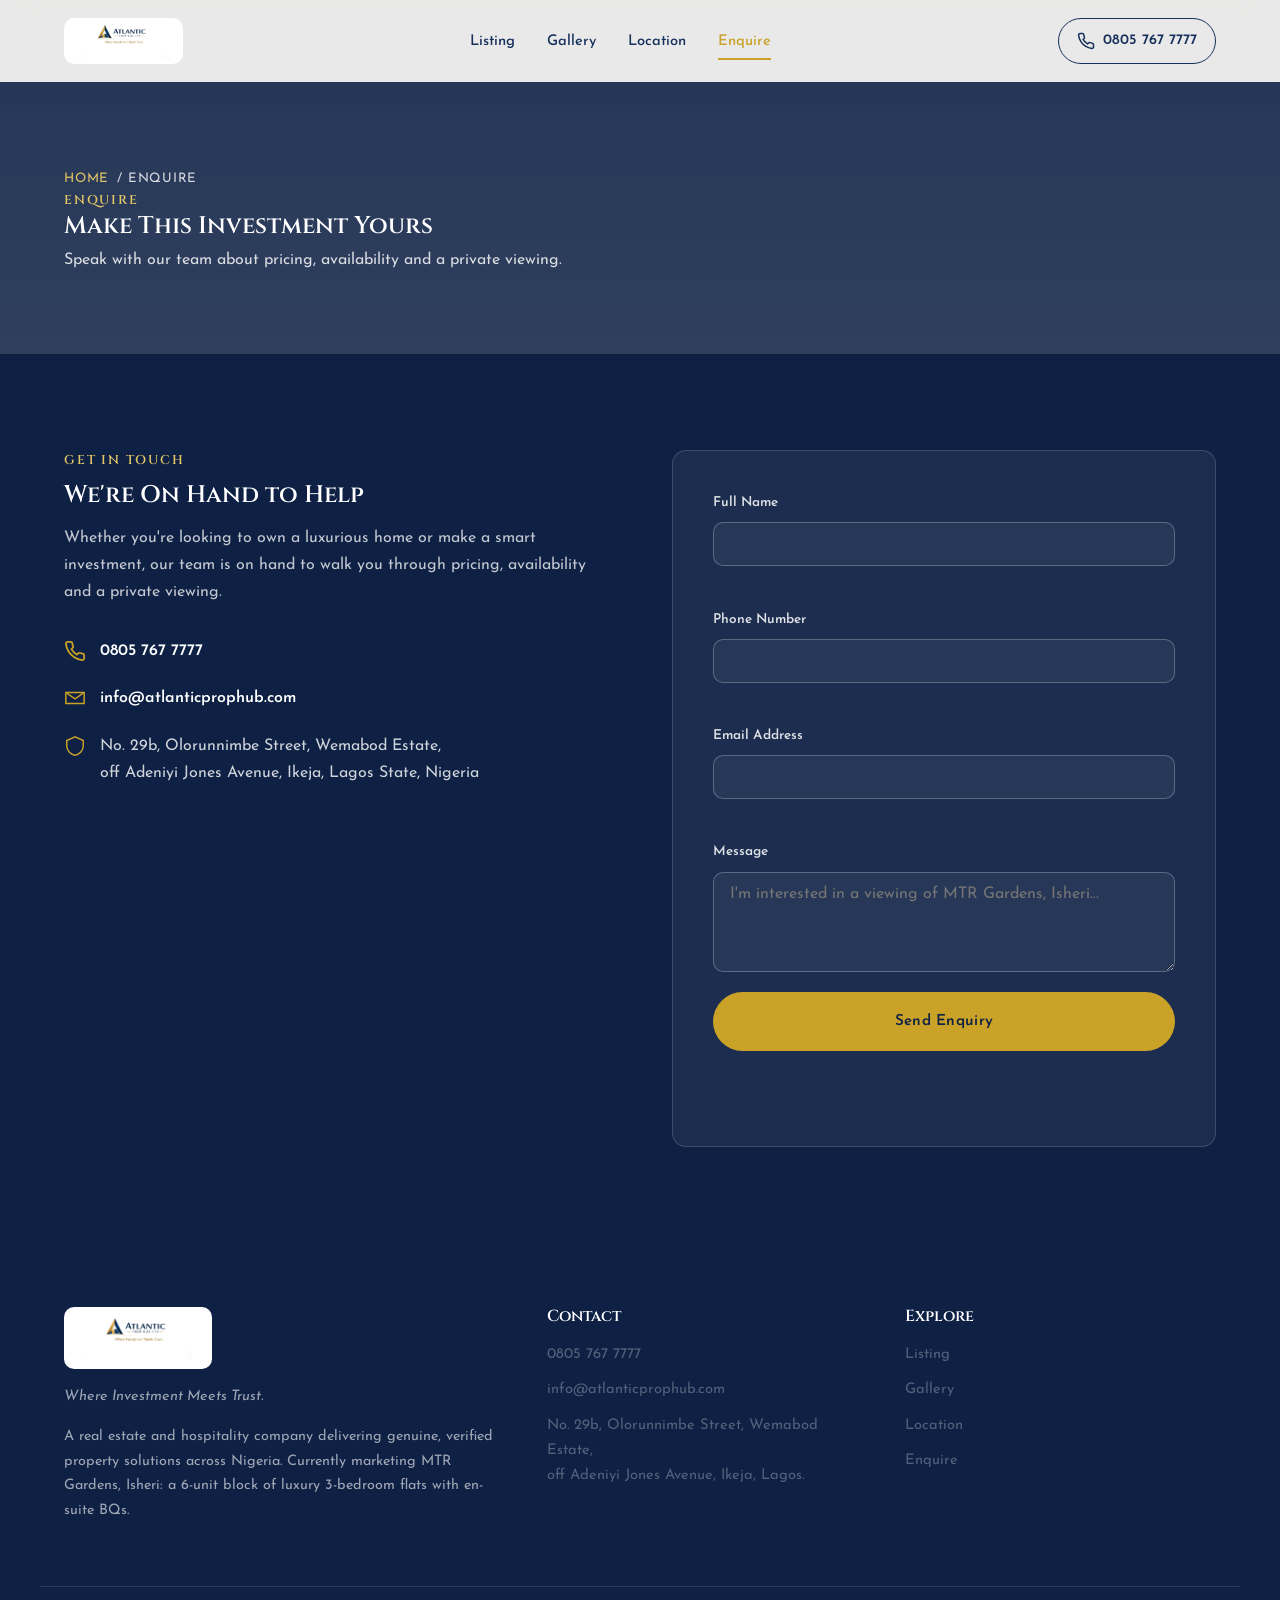
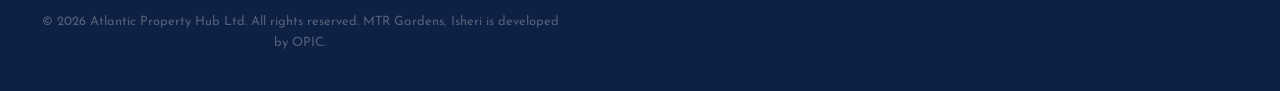
==== contact.html @ 0d8df057 "Initial commit: MTR Gardens, Isheri listing site for Atlantic Property Hub Ltd Static HTML/CSS/JS re" ====
<!DOCTYPE html>
<html lang="en">
<head>
<meta charset="UTF-8">
<meta name="viewport" content="width=device-width, initial-scale=1.0">
<title>Enquire: MTR Gardens, Isheri | Atlantic Property Hub Ltd</title>
<meta name="description" content="Get in touch with Atlantic Property Hub Ltd about MTR Gardens, Isheri: pricing, availability, and private viewings.">
<link rel="preconnect" href="https://fonts.googleapis.com">
<link rel="preconnect" href="https://fonts.gstatic.com" crossorigin>
<link href="https://fonts.googleapis.com/css2?family=Cinzel:wght@400;500;600;700&family=Josefin+Sans:wght@300;400;500;600;700&display=swap" rel="stylesheet">
<link rel="stylesheet" href="css/styles.css">
</head>
<body>

<a class="skip-link" href="#main">Skip to content</a>

<header class="site-header" id="siteHeader">
  <div class="container header-inner">
    <a href="index.html" class="brand">
      <span class="brand-logo-chip">
        <img src="images/logo.png" alt="Atlantic Property Hub Ltd — Where Investment Meets Trust" class="brand-logo">
      </span>
    </a>

    <nav class="main-nav" id="mainNav" aria-label="Primary">
      <a href="listing.html">Listing</a>
      <a href="gallery.html">Gallery</a>
      <a href="location.html">Location</a>
      <a href="contact.html" class="is-active" aria-current="page">Enquire</a>
    </nav>

    <div class="header-actions">
      <a href="tel:+2348057677777" class="phone-pill">
        <svg viewBox="0 0 24 24" width="18" height="18" fill="none" stroke="currentColor" stroke-width="2" stroke-linecap="round" stroke-linejoin="round" aria-hidden="true"><path d="M22 16.92v3a2 2 0 0 1-2.18 2 19.79 19.79 0 0 1-8.63-3.07 19.5 19.5 0 0 1-6-6 19.79 19.79 0 0 1-3.07-8.67A2 2 0 0 1 4.11 2h3a2 2 0 0 1 2 1.72c.127.96.362 1.903.7 2.81a2 2 0 0 1-.45 2.11L8.09 9.91a16 16 0 0 0 6 6l1.27-1.27a2 2 0 0 1 2.11-.45c.907.338 1.85.573 2.81.7A2 2 0 0 1 22 16.92z"/></svg>
        <span>0805 767 7777</span>
      </a>
      <button class="nav-toggle" id="navToggle" aria-expanded="false" aria-controls="mainNav" aria-label="Toggle menu">
        <span></span><span></span><span></span>
      </button>
    </div>
  </div>
</header>

<main id="main">
  <section class="page-hero">
    <div class="container">
      <p class="breadcrumb"><a href="index.html">Home</a> / Enquire</p>
      <p class="kicker">Enquire</p>
      <h1>Make This Investment Yours</h1>
      <p>Speak with our team about pricing, availability and a private viewing.</p>
    </div>
  </section>

  <section class="section contact">
    <div class="container contact-grid">
      <div class="contact-copy reveal">
        <p class="kicker">Get in Touch</p>
        <h2>We're On Hand to Help</h2>
        <p>Whether you're looking to own a luxurious home or make a smart
          investment, our team is on hand to walk you through pricing,
          availability and a private viewing.</p>

        <div class="contact-details">
          <div class="contact-detail">
            <svg viewBox="0 0 24 24"  fill="none" stroke="currentColor" stroke-width="2" stroke-linecap="round" stroke-linejoin="round" aria-hidden="true"><path d="M22 16.92v3a2 2 0 0 1-2.18 2 19.79 19.79 0 0 1-8.63-3.07 19.5 19.5 0 0 1-6-6 19.79 19.79 0 0 1-3.07-8.67A2 2 0 0 1 4.11 2h3a2 2 0 0 1 2 1.72c.127.96.362 1.903.7 2.81a2 2 0 0 1-.45 2.11L8.09 9.91a16 16 0 0 0 6 6l1.27-1.27a2 2 0 0 1 2.11-.45c.907.338 1.85.573 2.81.7A2 2 0 0 1 22 16.92z"/></svg>
            <a href="tel:+2348057677777">0805 767 7777</a>
          </div>
          <div class="contact-detail">
            <svg viewBox="0 0 24 24" fill="none" stroke="currentColor" stroke-width="1.6" aria-hidden="true"><path d="M22 6 12 13 2 6"/><path d="M2 6h20v12H2z"/></svg>
            <a href="mailto:info@atlanticprophub.com">info@atlanticprophub.com</a>
          </div>
          <div class="contact-detail">
            <svg viewBox="0 0 24 24" fill="none" stroke="currentColor" stroke-width="1.6" aria-hidden="true"><path d="M12 2 3 6v6c0 5 4 9 9 10 5-1 9-5 9-10V6l-9-4Z"/></svg>
            <span>No. 29b, Olorunnimbe Street, Wemabod Estate,<br>off Adeniyi Jones Avenue, Ikeja, Lagos State, Nigeria</span>
          </div>
        </div>
      </div>

      <form class="enquiry-form reveal" id="enquiryForm" novalidate>
        <div class="form-row">
          <label for="fullName">Full Name</label>
          <input type="text" id="fullName" name="fullName" required autocomplete="name">
          <span class="form-error" id="err-fullName"></span>
        </div>
        <div class="form-row">
          <label for="phone">Phone Number</label>
          <input type="tel" id="phone" name="phone" required autocomplete="tel">
          <span class="form-error" id="err-phone"></span>
        </div>
        <div class="form-row">
          <label for="email">Email Address</label>
          <input type="email" id="email" name="email" required autocomplete="email">
          <span class="form-error" id="err-email"></span>
        </div>
        <div class="form-row">
          <label for="message">Message</label>
          <textarea id="message" name="message" rows="4" placeholder="I'm interested in a viewing of MTR Gardens, Isheri..."></textarea>
        </div>
        <button type="submit" class="btn btn-gold btn-block">Send Enquiry</button>
        <p class="form-status" id="formStatus" role="status" aria-live="polite"></p>
      </form>
    </div>
  </section>

</main>

<footer class="site-footer">
  <div class="container footer-inner">
    <div class="footer-brand">
      <span class="brand-logo-chip">
        <img src="images/logo.png" alt="Atlantic Property Hub Ltd — Where Investment Meets Trust" class="brand-logo">
      </span>
      <p class="footer-tagline">Where Investment Meets Trust.</p>
      <p>A real estate and hospitality company delivering genuine, verified
        property solutions across Nigeria. Currently marketing MTR Gardens,
        Isheri: a 6-unit block of luxury 3-bedroom flats with en-suite BQs.</p>
    </div>
    <div class="footer-col">
      <h4>Contact</h4>
      <p><a href="tel:+2348057677777">0805 767 7777</a></p>
      <p><a href="mailto:info@atlanticprophub.com">info@atlanticprophub.com</a></p>
      <p>No. 29b, Olorunnimbe Street, Wemabod Estate,<br>off Adeniyi Jones Avenue, Ikeja, Lagos.</p>
    </div>
    <div class="footer-col">
      <h4>Explore</h4>
      <p><a href="listing.html">Listing</a></p>
      <p><a href="gallery.html">Gallery</a></p>
      <p><a href="location.html">Location</a></p>
      <p><a href="contact.html">Enquire</a></p>
    </div>
  </div>
  <div class="container footer-bottom">
    <p>&copy; <span id="year"></span> Atlantic Property Hub Ltd. All rights reserved. MTR Gardens, Isheri is developed by OPIC.</p>
  </div>
</footer>


<script src="js/main.js"></script>
</body>
</html>
---- css/styles.css ----
/* ============================================
   Atlantic Prop Hub Ltd — MTR Gardens, Isheri
   Design tokens: navy + gold, from company logo
   ============================================ */

:root {
  --navy: #16305C;
  --navy-deep: #0E2044;
  --navy-light: #24447D;
  --gold: #C9A227;
  --gold-light: #E3C665;
  --cream: #FAF9F6;
  --white: #FFFFFF;
  --ink: #14213D;
  --muted: #52607A;
  --border: #E4E1D8;

  --font-head: "Cinzel", serif;
  --font-body: "Josefin Sans", sans-serif;

  --radius: 14px;
  --shadow-soft: 0 10px 30px rgba(14, 32, 68, 0.10);
  --shadow-lift: 0 20px 50px rgba(14, 32, 68, 0.18);
  --dur: 250ms;
  --ease: cubic-bezier(0.4, 0, 0.2, 1);

  color-scheme: light;
}

@media (prefers-color-scheme: dark) {
  :root {
    --cream: #10182B;
    --ink: #F4F5F8;
    --muted: #AEB6C9;
    --border: #2A3554;
  }
}

/* ---------- Reset ---------- */
*, *::before, *::after { box-sizing: border-box; }
html { scroll-behavior: smooth; }
@media (prefers-reduced-motion: reduce) {
  html { scroll-behavior: auto; }
  *, *::before, *::after {
    animation-duration: 0.01ms !important;
    animation-iteration-count: 1 !important;
    transition-duration: 0.01ms !important;
    scroll-behavior: auto !important;
  }
}
body {
  margin: 0;
  font-family: var(--font-body);
  font-size: 16px;
  line-height: 1.7;
  color: var(--ink);
  background: var(--cream);
  -webkit-font-smoothing: antialiased;
}
img { max-width: 100%; display: block; }
a { color: inherit; text-decoration: none; }
button { font: inherit; cursor: pointer; }
h1, h2, h3, h4 {
  font-family: var(--font-head);
  font-weight: 600;
  line-height: 1.2;
  margin: 0 0 0.6em;
  color: var(--navy-deep);
}
@media (prefers-color-scheme: dark) {
  h1, h2, h3, h4 { color: var(--gold-light); }
}
p { margin: 0 0 1em; color: var(--muted); max-width: 65ch; }

.container {
  width: 100%;
  max-width: 1200px;
  margin: 0 auto;
  padding: 0 24px;
}
.section { padding: 96px 0; }
@media (max-width: 768px) { .section { padding: 64px 0; } }

.kicker {
  font-family: var(--font-head);
  text-transform: uppercase;
  letter-spacing: 0.14em;
  font-size: 0.8rem;
  color: var(--gold);
  font-weight: 600;
  margin-bottom: 0.75em;
}
.kicker.center { text-align: center; }
h2.center { text-align: center; max-width: 40ch; margin-left: auto; margin-right: auto; }

.skip-link {
  position: absolute; left: -999px; top: 0;
  background: var(--navy); color: var(--white);
  padding: 12px 20px; z-index: 200; border-radius: 0 0 8px 0;
}
.skip-link:focus { left: 0; }

:focus-visible {
  outline: 2px solid var(--gold);
  outline-offset: 3px;
}

/* ---------- Buttons ---------- */
.btn {
  display: inline-flex;
  align-items: center;
  justify-content: center;
  gap: 8px;
  padding: 15px 32px;
  border-radius: 999px;
  font-weight: 600;
  font-size: 0.95rem;
  letter-spacing: 0.02em;
  border: 2px solid transparent;
  transition: transform var(--dur) var(--ease), box-shadow var(--dur) var(--ease), background var(--dur) var(--ease), color var(--dur) var(--ease);
  min-height: 44px;
}
.btn-gold {
  background: var(--gold);
  color: var(--navy-deep);
}
.btn-gold:hover { background: var(--gold-light); transform: translateY(-2px); box-shadow: var(--shadow-lift); }
.btn-ghost {
  background: transparent;
  border-color: rgba(255,255,255,0.6);
  color: var(--white);
}
.btn-ghost:hover { background: rgba(255,255,255,0.12); transform: translateY(-2px); }
.btn-block { width: 100%; }

/* ---------- Header ---------- */
.site-header {
  position: fixed; inset: 0 0 auto 0;
  z-index: 100;
  padding: 18px 0;
  background: rgba(250, 249, 246, 0.92);
  backdrop-filter: blur(14px);
  -webkit-backdrop-filter: blur(14px);
  box-shadow: 0 2px 24px rgba(14,32,68,0.10);
  transition: box-shadow var(--dur) var(--ease);
}
.site-header.is-scrolled {
  padding: 10px 0;
  box-shadow: 0 2px 24px rgba(14,32,68,0.16);
}
@media (prefers-color-scheme: dark) {
  .site-header {
    background: rgba(16, 24, 43, 0.92);
    box-shadow: 0 2px 24px rgba(0,0,0,0.4);
    border-bottom: 1px solid rgba(255,255,255,0.08);
  }
}
.header-inner { display: flex; align-items: center; justify-content: space-between; gap: 24px; }

.brand { display: flex; align-items: center; gap: 10px; }
.brand-logo-chip {
  display: inline-flex;
  align-items: center;
  background: #fff;
  padding: 6px 16px;
  border-radius: 10px;
  transition: transform var(--dur) var(--ease), box-shadow var(--dur) var(--ease);
}
.brand:hover .brand-logo-chip { transform: translateY(-1px); box-shadow: var(--shadow-soft); }
.brand-logo { display: block; height: 34px; width: auto; }
.footer-brand .brand-logo-chip { padding: 10px 20px; }
.footer-brand .brand-logo { height: 42px; }

.main-nav { display: flex; gap: 32px; }
.main-nav a {
  font-size: 0.92rem;
  font-weight: 500;
  color: var(--navy);
  position: relative;
  padding: 4px 0;
  transition: color var(--dur) var(--ease);
}
.main-nav a:hover,
.main-nav a:focus-visible,
.main-nav a.is-active { color: var(--gold); }
.main-nav a::after {
  content: "";
  position: absolute; left: 0; bottom: -2px;
  width: 100%; height: 2px; background: var(--gold);
  transform: scaleX(0);
  transform-origin: left;
  transition: transform var(--dur) var(--ease);
}
.main-nav a:hover::after,
.main-nav a:focus-visible::after,
.main-nav a.is-active::after { transform: scaleX(1); }

.header-actions { display: flex; align-items: center; gap: 16px; }
.phone-pill {
  display: flex; align-items: center; gap: 8px;
  padding: 10px 18px;
  border-radius: 999px;
  border: 1.5px solid var(--navy);
  color: var(--navy);
  font-size: 0.9rem;
  font-weight: 600;
  transition: background var(--dur) var(--ease), border-color var(--dur) var(--ease), color var(--dur) var(--ease);
}
.phone-pill:hover { background: var(--gold); border-color: var(--gold); color: var(--navy-deep); }

.nav-toggle {
  display: none;
  flex-direction: column;
  gap: 5px;
  background: none;
  border: none;
  padding: 8px;
  min-width: 44px; min-height: 44px;
  align-items: center;
  justify-content: center;
}
.nav-toggle span {
  display: block;
  width: 24px; height: 2px;
  background: var(--navy);
  transition: transform var(--dur) var(--ease), opacity var(--dur) var(--ease), background var(--dur) var(--ease);
}
.nav-toggle:hover span { background: var(--gold); }

/* Dark-mode header contrast: light text on the dark navy bar */
@media (prefers-color-scheme: dark) {
  .main-nav a { color: #EDEFF5; }
  .main-nav a:hover,
  .main-nav a:focus-visible,
  .main-nav a.is-active { color: var(--gold-light); }
  .main-nav a::after { background: var(--gold-light); }
  .phone-pill { border-color: rgba(255,255,255,0.45); color: #EDEFF5; }
  .phone-pill:hover { background: var(--gold); border-color: var(--gold); color: var(--navy-deep); }
  .nav-toggle span { background: #EDEFF5; }
  .nav-toggle:hover span { background: var(--gold-light); }
}

@media (max-width: 860px) {
  .main-nav {
    position: fixed; inset: 0 0 0 auto;
    width: min(320px, 80vw);
    height: 100vh;
    background: var(--navy-deep);
    flex-direction: column;
    padding: 100px 32px 32px;
    gap: 24px;
    transform: translateX(100%);
    transition: transform var(--dur) var(--ease);
  }
  .main-nav.is-open { transform: translateX(0); }
  .main-nav a { color: var(--white); font-size: 1.1rem; }
  .nav-toggle { display: flex; }
  .phone-pill span { display: none; }
}
.nav-toggle[aria-expanded="true"] span:nth-child(1) { transform: translateY(7px) rotate(45deg); }
.nav-toggle[aria-expanded="true"] span:nth-child(2) { opacity: 0; }
.nav-toggle[aria-expanded="true"] span:nth-child(3) { transform: translateY(-7px) rotate(-45deg); }

/* ---------- Hero ---------- */
.hero {
  position: relative;
  min-height: 100vh;
  display: flex;
  align-items: center;
  overflow: hidden;
  color: var(--white);
}
.hero-slides { position: absolute; inset: 0; }
.hero-slide {
  position: absolute; inset: 0;
  background-size: cover;
  background-position: center;
  opacity: 0;
  transition: opacity 1200ms ease;
}
.hero-slide.is-active { opacity: 1; }
.hero-overlay {
  position: absolute; inset: 0;
  background: linear-gradient(180deg, rgba(14,32,68,0.75) 0%, rgba(14,32,68,0.55) 45%, rgba(14,32,68,0.85) 100%);
}
.hero-content { position: relative; z-index: 2; padding-top: 80px; }
.eyebrow {
  text-transform: uppercase;
  letter-spacing: 0.18em;
  font-size: 0.85rem;
  color: var(--gold-light);
  font-weight: 600;
}
.hero h1 {
  color: var(--white);
  font-size: clamp(2.6rem, 6vw, 5rem);
  margin-bottom: 0.3em;
}
.accent-dot { color: var(--gold); }
.hero-sub { color: rgba(255,255,255,0.88); font-size: 1.1rem; max-width: 46ch; }
.hero-cta { display: flex; gap: 16px; flex-wrap: wrap; margin-top: 1.5em; }

.hero-scroll {
  position: absolute; bottom: 32px; left: 50%;
  transform: translateX(-50%);
  display: flex; flex-direction: column; align-items: center; gap: 8px;
  color: rgba(255,255,255,0.8);
  font-size: 0.75rem; letter-spacing: 0.1em; text-transform: uppercase;
  z-index: 2;
}
.hero-scroll span {
  width: 1px; height: 40px;
  background: linear-gradient(to bottom, var(--gold), transparent);
  animation: scrollPulse 2s infinite;
}
@keyframes scrollPulse {
  0%, 100% { opacity: 0.3; }
  50% { opacity: 1; }
}

/* ---------- Reveal-on-scroll ---------- */
.reveal {
  opacity: 0;
  transform: translateY(24px);
  transition: opacity 700ms var(--ease), transform 700ms var(--ease);
}
.reveal.in-view { opacity: 1; transform: translateY(0); }
.hero .reveal { transition-delay: 120ms; }

/* ---------- Overview ---------- */
.overview-grid {
  display: grid;
  grid-template-columns: 1.1fr 0.9fr;
  gap: 64px;
  align-items: center;
}
.stat-row { display: flex; gap: 40px; margin-top: 2em; }
.stat { display: flex; flex-direction: column; }
.stat-num { font-family: var(--font-head); font-size: 2rem; color: var(--navy); font-weight: 700; }
@media (prefers-color-scheme: dark) { .stat-num { color: var(--gold-light); } }
.stat-label { font-size: 0.85rem; color: var(--muted); text-transform: uppercase; letter-spacing: 0.06em; }
.overview-media img {
  border-radius: var(--radius);
  box-shadow: var(--shadow-soft);
  aspect-ratio: 4/5;
  object-fit: cover;
  width: 100%;
}
@media (max-width: 900px) {
  .overview-grid { grid-template-columns: 1fr; gap: 40px; }
  .overview-media { order: -1; }
}

/* ---------- Price ---------- */
.price-tag {
  font-family: var(--font-head);
  font-size: 1.9rem;
  font-weight: 700;
  color: var(--navy);
  margin: 1em 0 0;
}
.price-tag span {
  font-family: var(--font-body);
  font-size: 0.9rem;
  font-weight: 500;
  color: var(--muted);
  text-transform: uppercase;
  letter-spacing: 0.08em;
}
@media (prefers-color-scheme: dark) { .price-tag { color: var(--gold-light); } }

/* ---------- Listing page ---------- */
.listing-intro { padding-bottom: 0; }
.listing-price-bar {
  display: flex;
  align-items: center;
  justify-content: space-between;
  flex-wrap: wrap;
  gap: 24px;
  padding: 28px 32px;
  border-radius: var(--radius);
  background: rgba(201, 162, 39, 0.10);
  border: 1px solid rgba(201, 162, 39, 0.35);
  margin-bottom: 40px;
}
.price-label {
  font-size: 0.78rem; text-transform: uppercase; letter-spacing: 0.12em;
  color: var(--gold); font-weight: 600; margin: 0 0 4px;
}
.price-value {
  font-family: var(--font-head); font-size: 2rem; font-weight: 700;
  color: var(--navy); margin: 0;
}
.price-value span {
  font-family: var(--font-body); font-size: 0.9rem; font-weight: 500;
  color: var(--muted); text-transform: uppercase; letter-spacing: 0.08em;
}
@media (prefers-color-scheme: dark) { .price-value { color: var(--gold-light); } }
.listing-lede p { font-size: 1.08rem; }
.listing-body {
  display: grid;
  grid-template-columns: 1fr 1fr;
  gap: 56px;
  align-items: start;
}
@media (max-width: 900px) {
  .listing-body { grid-template-columns: 1fr; gap: 36px; }
}
@media (max-width: 560px) {
  .listing-price-bar { flex-direction: column; align-items: flex-start; }
  .listing-price-bar .btn { width: 100%; }
}

/* ---------- Carousel ---------- */
.carousel {
  position: relative;
  border-radius: var(--radius);
  overflow: hidden;
  box-shadow: var(--shadow-soft);
  aspect-ratio: 4 / 3;
  background: var(--navy-deep);
  cursor: pointer;
  user-select: none;
}
.carousel-track {
  display: flex;
  height: 100%;
  transition: transform 500ms var(--ease);
  will-change: transform;
}
.carousel-slide {
  min-width: 100%;
  width: 100%;
  height: 100%;
  object-fit: cover;
  flex-shrink: 0;
}
.carousel-btn {
  position: absolute;
  top: 50%;
  transform: translateY(-50%);
  width: 44px;
  height: 44px;
  border-radius: 50%;
  background: rgba(14, 32, 68, 0.55);
  color: #fff;
  border: 1px solid rgba(255, 255, 255, 0.35);
  display: flex;
  align-items: center;
  justify-content: center;
  backdrop-filter: blur(4px);
  -webkit-backdrop-filter: blur(4px);
  transition: background var(--dur) var(--ease), color var(--dur) var(--ease);
  z-index: 2;
}
.carousel-btn svg { width: 22px; height: 22px; }
.carousel-btn.carousel-prev { left: 12px; }
.carousel-btn.carousel-next { right: 12px; }
.carousel-btn:hover { background: var(--gold); color: var(--navy-deep); }
.carousel-dots {
  position: absolute;
  bottom: 14px;
  left: 50%;
  transform: translateX(-50%);
  display: flex;
  gap: 8px;
  z-index: 2;
}
.carousel-dot {
  width: 8px;
  height: 8px;
  border-radius: 999px;
  background: rgba(255, 255, 255, 0.5);
  border: none;
  padding: 0;
  cursor: pointer;
  transition: background var(--dur) var(--ease), width var(--dur) var(--ease);
}
.carousel-dot.is-active { background: var(--gold); width: 22px; }
.carousel-count {
  position: absolute;
  top: 12px;
  right: 12px;
  padding: 4px 12px;
  border-radius: 999px;
  background: rgba(14, 32, 68, 0.6);
  color: #fff;
  font-size: 0.78rem;
  font-weight: 600;
  letter-spacing: 0.04em;
  z-index: 2;
  font-variant-numeric: tabular-nums;
}

/* ---------- Features ---------- */
.feature-grid {
  display: grid;
  grid-template-columns: repeat(3, 1fr);
  gap: 28px;
  margin-top: 56px;
}
.feature-card {
  padding: 32px 28px;
  border-radius: var(--radius);
  border: 1px solid var(--border);
  background: rgba(255,255,255,0.6);
  transition: transform var(--dur) var(--ease), box-shadow var(--dur) var(--ease), border-color var(--dur) var(--ease);
}
.feature-card.glass {
  background: rgba(255,255,255,0.55);
  backdrop-filter: blur(14px);
  -webkit-backdrop-filter: blur(14px);
}
@media (prefers-color-scheme: dark) {
  .feature-card.glass { background: rgba(255,255,255,0.06); }
}
.feature-card:hover {
  transform: translateY(-6px);
  box-shadow: var(--shadow-lift);
  border-color: var(--gold);
}
.feature-icon {
  display: inline-flex;
  width: 52px; height: 52px;
  align-items: center; justify-content: center;
  border-radius: 12px;
  background: var(--navy);
  color: var(--gold-light);
  margin-bottom: 20px;
}
.feature-icon svg { width: 26px; height: 26px; }
.feature-card h3 { font-size: 1.15rem; margin-bottom: 0.4em; }
.feature-card p { margin: 0; font-size: 0.95rem; }
@media (max-width: 900px) { .feature-grid { grid-template-columns: repeat(2, 1fr); } }
@media (max-width: 560px) { .feature-grid { grid-template-columns: 1fr; } }

/* ---------- Gallery ---------- */
.gallery-grid {
  display: grid;
  grid-template-columns: repeat(4, 1fr);
  grid-auto-rows: 220px;
  gap: 18px;
  margin-top: 56px;
}
.gallery-item {
  position: relative;
  border: none;
  padding: 0;
  border-radius: var(--radius);
  overflow: hidden;
  background: var(--navy);
  min-height: 44px;
}
.gallery-item.span-2 { grid-column: span 2; grid-row: span 2; }
.gallery-item img {
  width: 100%; height: 100%; object-fit: cover;
  transition: transform 500ms var(--ease);
}
.gallery-item::after {
  content: "";
  position: absolute; inset: 0;
  background: linear-gradient(to top, rgba(14,32,68,0.55), transparent 50%);
  opacity: 0;
  transition: opacity var(--dur) var(--ease);
}
.gallery-item:hover img { transform: scale(1.06); }
.gallery-item:hover::after { opacity: 1; }

@media (max-width: 900px) {
  .gallery-grid { grid-template-columns: repeat(2, 1fr); grid-auto-rows: 180px; }
  .gallery-item.span-2 { grid-column: span 2; grid-row: span 1; }
}

/* Lightbox */
.lightbox {
  position: fixed; inset: 0; z-index: 300;
  background: rgba(14,32,68,0.92);
  display: flex; align-items: center; justify-content: center;
  padding: 40px;
}
.lightbox[hidden] { display: none; }
.lightbox img { max-width: 100%; max-height: 90vh; border-radius: 8px; box-shadow: var(--shadow-lift); }
.lightbox-close {
  position: absolute; top: 24px; right: 24px;
  width: 48px; height: 48px;
  border-radius: 50%;
  background: rgba(255,255,255,0.1);
  color: var(--white);
  border: 1px solid rgba(255,255,255,0.3);
  font-size: 1.8rem;
  line-height: 1;
  transition: background var(--dur) var(--ease);
}
.lightbox-close:hover { background: var(--gold); color: var(--navy-deep); }

/* ---------- Location ---------- */
.location-grid { display: grid; grid-template-columns: 1fr 1fr; gap: 56px; align-items: center; }
.location-list { list-style: none; padding: 0; margin: 1.5em 0 0; display: flex; flex-direction: column; gap: 12px; }
.location-list li {
  position: relative; padding-left: 28px;
  color: var(--ink); font-weight: 500;
}
.location-list li::before {
  content: "";
  position: absolute; left: 0; top: 6px;
  width: 14px; height: 14px;
  background: var(--gold);
  clip-path: polygon(50% 0%, 100% 38%, 82% 100%, 18% 100%, 0% 38%);
}
.location-map {
  border-radius: var(--radius);
  overflow: hidden;
  box-shadow: var(--shadow-soft);
  aspect-ratio: 4/3;
}
.location-map iframe { width: 100%; height: 100%; border: 0; }
@media (max-width: 900px) { .location-grid { grid-template-columns: 1fr; gap: 32px; } }

/* ---------- Trust (Why Atlantic Property Hub) ---------- */
.trust { background: var(--navy-deep); color: var(--white); }
.trust .kicker { color: var(--gold-light); }
.trust h2 { color: var(--white); }
.trust p { color: rgba(255, 255, 255, 0.78); }
.trust-grid {
  display: grid;
  grid-template-columns: 1.1fr 0.9fr;
  gap: 56px;
  align-items: center;
}
.trust-stats {
  display: grid;
  grid-template-columns: repeat(2, 1fr);
  gap: 20px;
}
.trust-stat {
  padding: 28px 20px;
  border-radius: var(--radius);
  background: rgba(255, 255, 255, 0.06);
  border: 1px solid rgba(255, 255, 255, 0.14);
  text-align: center;
  transition: transform var(--dur) var(--ease), border-color var(--dur) var(--ease);
}
.trust-stat:hover { transform: translateY(-4px); border-color: var(--gold); }
.trust-num {
  display: block;
  font-family: var(--font-head);
  font-size: 2rem;
  font-weight: 700;
  color: var(--gold-light);
  font-variant-numeric: tabular-nums;
}
.trust-label {
  display: block;
  margin-top: 6px;
  font-size: 0.8rem;
  text-transform: uppercase;
  letter-spacing: 0.06em;
  color: rgba(255, 255, 255, 0.72);
}
@media (max-width: 900px) {
  .trust-grid { grid-template-columns: 1fr; gap: 32px; }
}
@media (max-width: 480px) {
  .trust-stats { grid-template-columns: 1fr 1fr; }
}

/* ---------- Contact ---------- */
.contact { background: var(--navy-deep); color: var(--white); }
.contact .kicker { color: var(--gold-light); }
.contact h2 { color: var(--white); }
.contact p { color: rgba(255,255,255,0.75); }
.contact-grid { display: grid; grid-template-columns: 1fr 1fr; gap: 64px; align-items: start; }
.contact-details { display: flex; flex-direction: column; gap: 20px; margin-top: 2em; }
.contact-detail { display: flex; align-items: flex-start; gap: 14px; }
.contact-detail svg { width: 22px; height: 22px; flex-shrink: 0; color: var(--gold); margin-top: 2px; }
.contact-detail a { font-weight: 600; }
.contact-detail a:hover { color: var(--gold-light); }
.contact-detail span { color: rgba(255,255,255,0.8); }

.enquiry-form {
  background: rgba(255,255,255,0.06);
  border: 1px solid rgba(255,255,255,0.15);
  border-radius: var(--radius);
  padding: 40px;
  backdrop-filter: blur(10px);
}
.form-row { display: flex; flex-direction: column; margin-bottom: 20px; }
.form-row label { font-size: 0.85rem; font-weight: 600; margin-bottom: 8px; color: rgba(255,255,255,0.85); }
.form-row input, .form-row textarea {
  padding: 13px 16px;
  border-radius: 10px;
  border: 1.5px solid rgba(255,255,255,0.25);
  background: rgba(255,255,255,0.05);
  color: var(--white);
  font-family: var(--font-body);
  font-size: 1rem;
  min-height: 44px;
  transition: border-color var(--dur) var(--ease), background var(--dur) var(--ease);
}
.form-row textarea { resize: vertical; min-height: 100px; }
.form-row input:focus, .form-row textarea:focus {
  outline: none;
  border-color: var(--gold);
  background: rgba(255,255,255,0.08);
}
.form-row input:invalid[data-touched="true"] { border-color: #E27070; }
.form-error {
  color: #F0A6A6;
  font-size: 0.8rem;
  min-height: 1.2em;
  margin-top: 6px;
}
.form-status { margin-top: 16px; font-weight: 600; min-height: 1.4em; }
.form-status.success { color: var(--gold-light); }
.form-status.error { color: #F0A6A6; }
@media (max-width: 900px) { .contact-grid { grid-template-columns: 1fr; gap: 40px; } }

/* ---------- Footer ---------- */
.site-footer { background: var(--navy-deep); color: rgba(255,255,255,0.7); padding-top: 64px; }
.footer-inner {
  display: grid;
  grid-template-columns: 1.4fr 1fr 1fr;
  gap: 48px;
  padding-bottom: 48px;
  border-bottom: 1px solid rgba(255,255,255,0.12);
}
.footer-brand { display: flex; flex-direction: column; align-items: flex-start; gap: 4px; }
.footer-tagline { font-style: italic; color: var(--gold-light); margin: 8px 0 0; font-size: 0.9rem; }
.footer-brand p { color: rgba(255,255,255,0.6); font-size: 0.9rem; margin-top: 12px; }
.footer-col h4 { color: var(--white); font-size: 1rem; margin-bottom: 1em; }
.footer-col p { margin-bottom: 0.7em; font-size: 0.92rem; }
.footer-col a:hover { color: var(--gold-light); }
.footer-bottom { padding: 24px 0; text-align: center; font-size: 0.8rem; color: rgba(255,255,255,0.5); }
@media (max-width: 760px) { .footer-inner { grid-template-columns: 1fr; gap: 32px; } }

/* ---------- Page hero (subpages) ---------- */
.page-hero {
  position: relative;
  padding: 168px 0 80px;
  color: var(--white);
  background: linear-gradient(180deg, rgba(14,32,68,0.90), rgba(14,32,68,0.86)),
              url('../images/gallery-5-building-facade.jpg') center/cover;
}
.page-hero .kicker { color: var(--gold-light); }
.page-hero h1 { color: var(--white); margin-bottom: 0.25em; }
.page-hero p { color: rgba(255,255,255,0.82); max-width: 60ch; margin-bottom: 0; }
.breadcrumb {
  display: flex; align-items: center; gap: 8px;
  font-size: 0.82rem; color: rgba(255,255,255,0.6);
  margin-bottom: 1.25em; text-transform: uppercase; letter-spacing: 0.06em;
}
.breadcrumb a { color: var(--gold-light); }
.breadcrumb a:hover { text-decoration: underline; }

/* ---------- Home teasers ---------- */
.teaser-link {
  display: inline-flex; align-items: center; gap: 8px;
  color: var(--gold); font-weight: 600; font-size: 0.95rem;
  margin-top: 1.4em;
  transition: gap var(--dur) var(--ease), color var(--dur) var(--ease);
}
.teaser-link svg { width: 16px; height: 16px; }
.teaser-link:hover { gap: 13px; color: var(--gold-light); }

.teaser-grid {
  display: grid;
  grid-template-columns: repeat(3, 1fr);
  gap: 28px;
  margin-top: 56px;
}
@media (max-width: 900px) { .teaser-grid { grid-template-columns: 1fr; } }

.teaser-gallery {
  display: grid;
  grid-template-columns: repeat(3, 1fr);
  gap: 18px;
  margin-top: 56px;
}
.teaser-gallery a {
  display: block;
  border-radius: var(--radius);
  overflow: hidden;
  aspect-ratio: 4/3;
  position: relative;
}
.teaser-gallery img {
  width: 100%; height: 100%; object-fit: cover;
  transition: transform 500ms var(--ease);
}
.teaser-gallery a:hover img { transform: scale(1.06); }
@media (max-width: 700px) { .teaser-gallery { grid-template-columns: 1fr; } }

.section-footer-link { text-align: center; margin-top: 48px; }

/* ---------- CTA banner ---------- */
.cta-banner {
  background: linear-gradient(120deg, var(--navy-deep), var(--navy));
  color: var(--white);
  text-align: center;
  padding: 80px 0;
}
.cta-banner h2 { color: var(--white); }
.cta-banner p { color: rgba(255,255,255,0.8); margin: 0 auto 1.6em; }
.cta-banner .hero-cta { justify-content: center; }
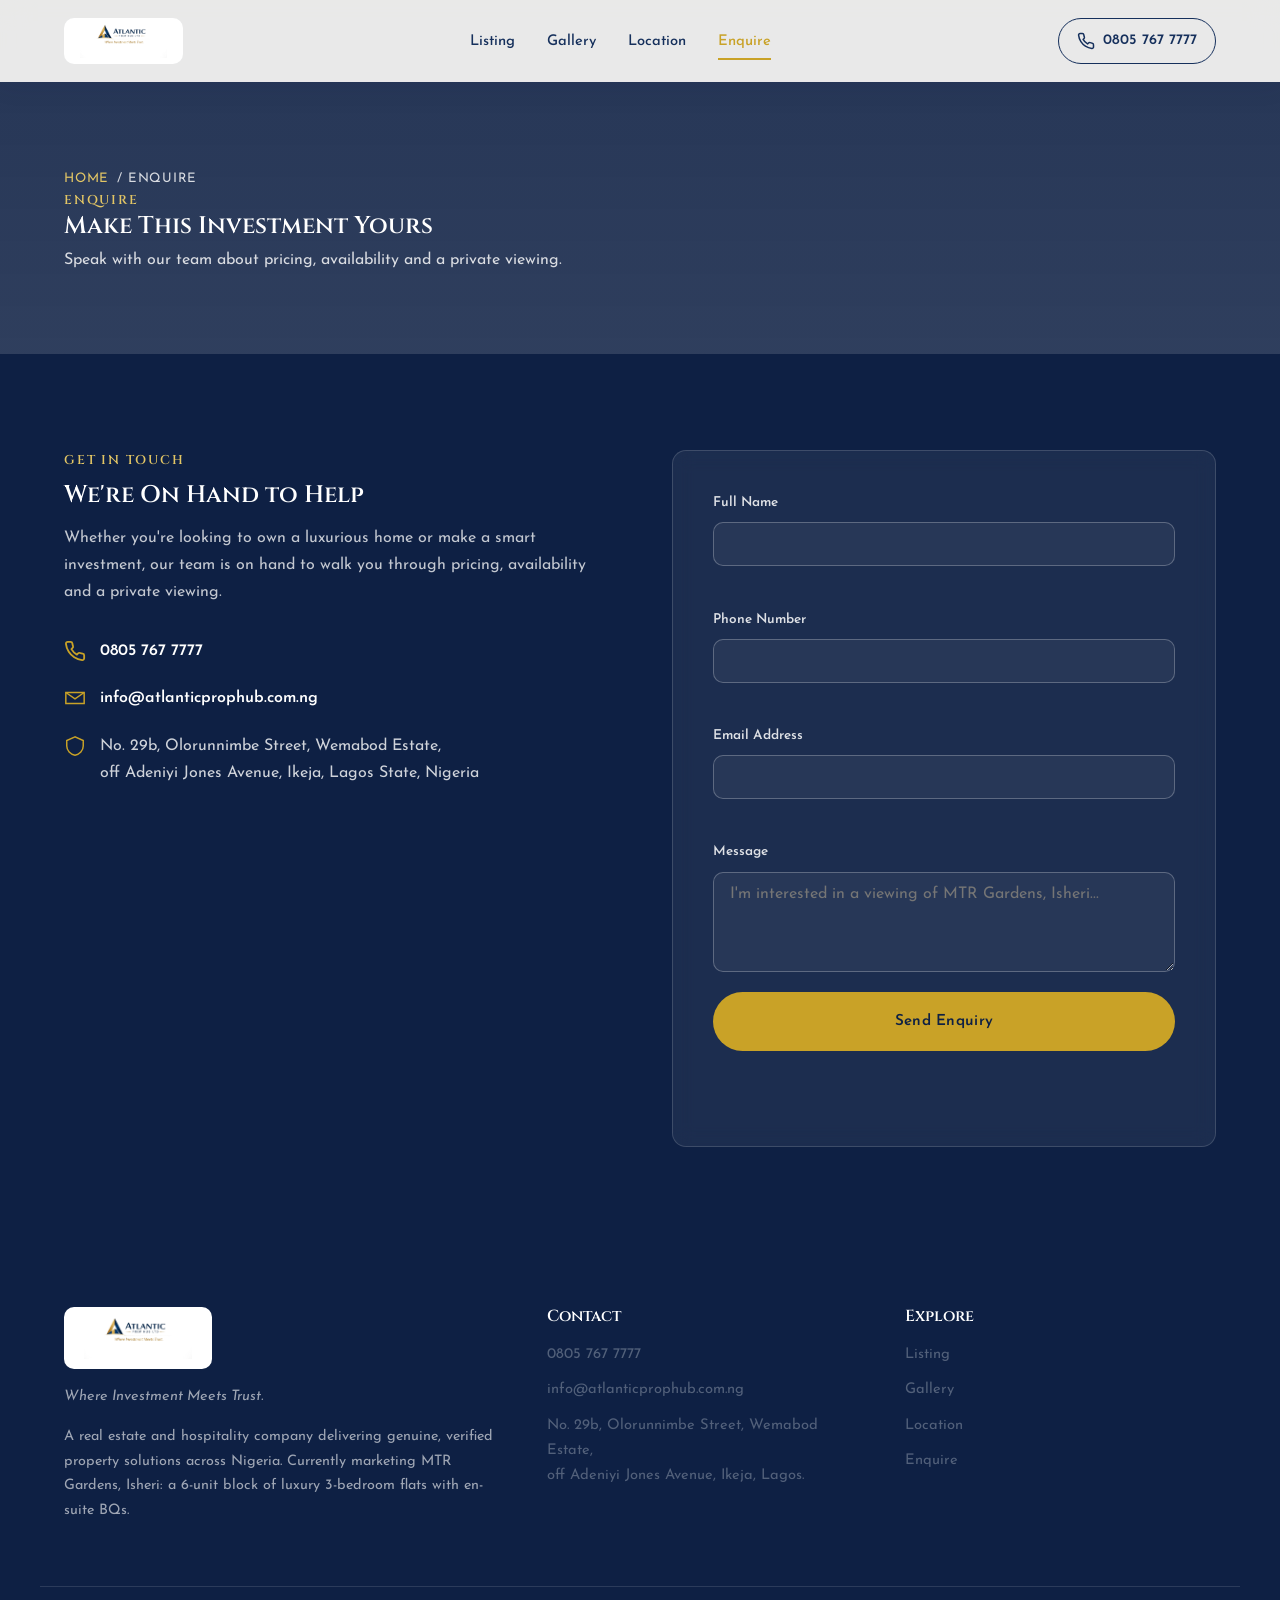
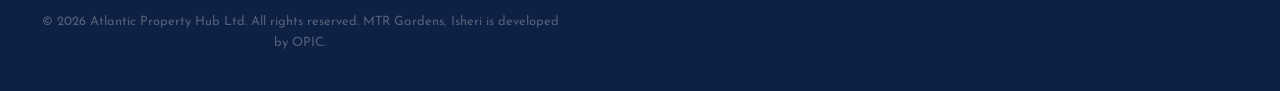
==== commit 0abc52d0: "Update contact email to info@atlanticprophub.com.ng Corrects the placeholder email domain across all" ====
--- a/contact.html
+++ b/contact.html
@@ -67,7 +67,7 @@
           </div>
           <div class="contact-detail">
             <svg viewBox="0 0 24 24" fill="none" stroke="currentColor" stroke-width="1.6" aria-hidden="true"><path d="M22 6 12 13 2 6"/><path d="M2 6h20v12H2z"/></svg>
-            <a href="mailto:info@atlanticprophub.com">info@atlanticprophub.com</a>
+            <a href="mailto:info@atlanticprophub.com.ng">info@atlanticprophub.com.ng</a>
           </div>
           <div class="contact-detail">
             <svg viewBox="0 0 24 24" fill="none" stroke="currentColor" stroke-width="1.6" aria-hidden="true"><path d="M12 2 3 6v6c0 5 4 9 9 10 5-1 9-5 9-10V6l-9-4Z"/></svg>
@@ -118,7 +118,7 @@
     <div class="footer-col">
       <h4>Contact</h4>
       <p><a href="tel:+2348057677777">0805 767 7777</a></p>
-      <p><a href="mailto:info@atlanticprophub.com">info@atlanticprophub.com</a></p>
+      <p><a href="mailto:info@atlanticprophub.com.ng">info@atlanticprophub.com.ng</a></p>
       <p>No. 29b, Olorunnimbe Street, Wemabod Estate,<br>off Adeniyi Jones Avenue, Ikeja, Lagos.</p>
     </div>
     <div class="footer-col">
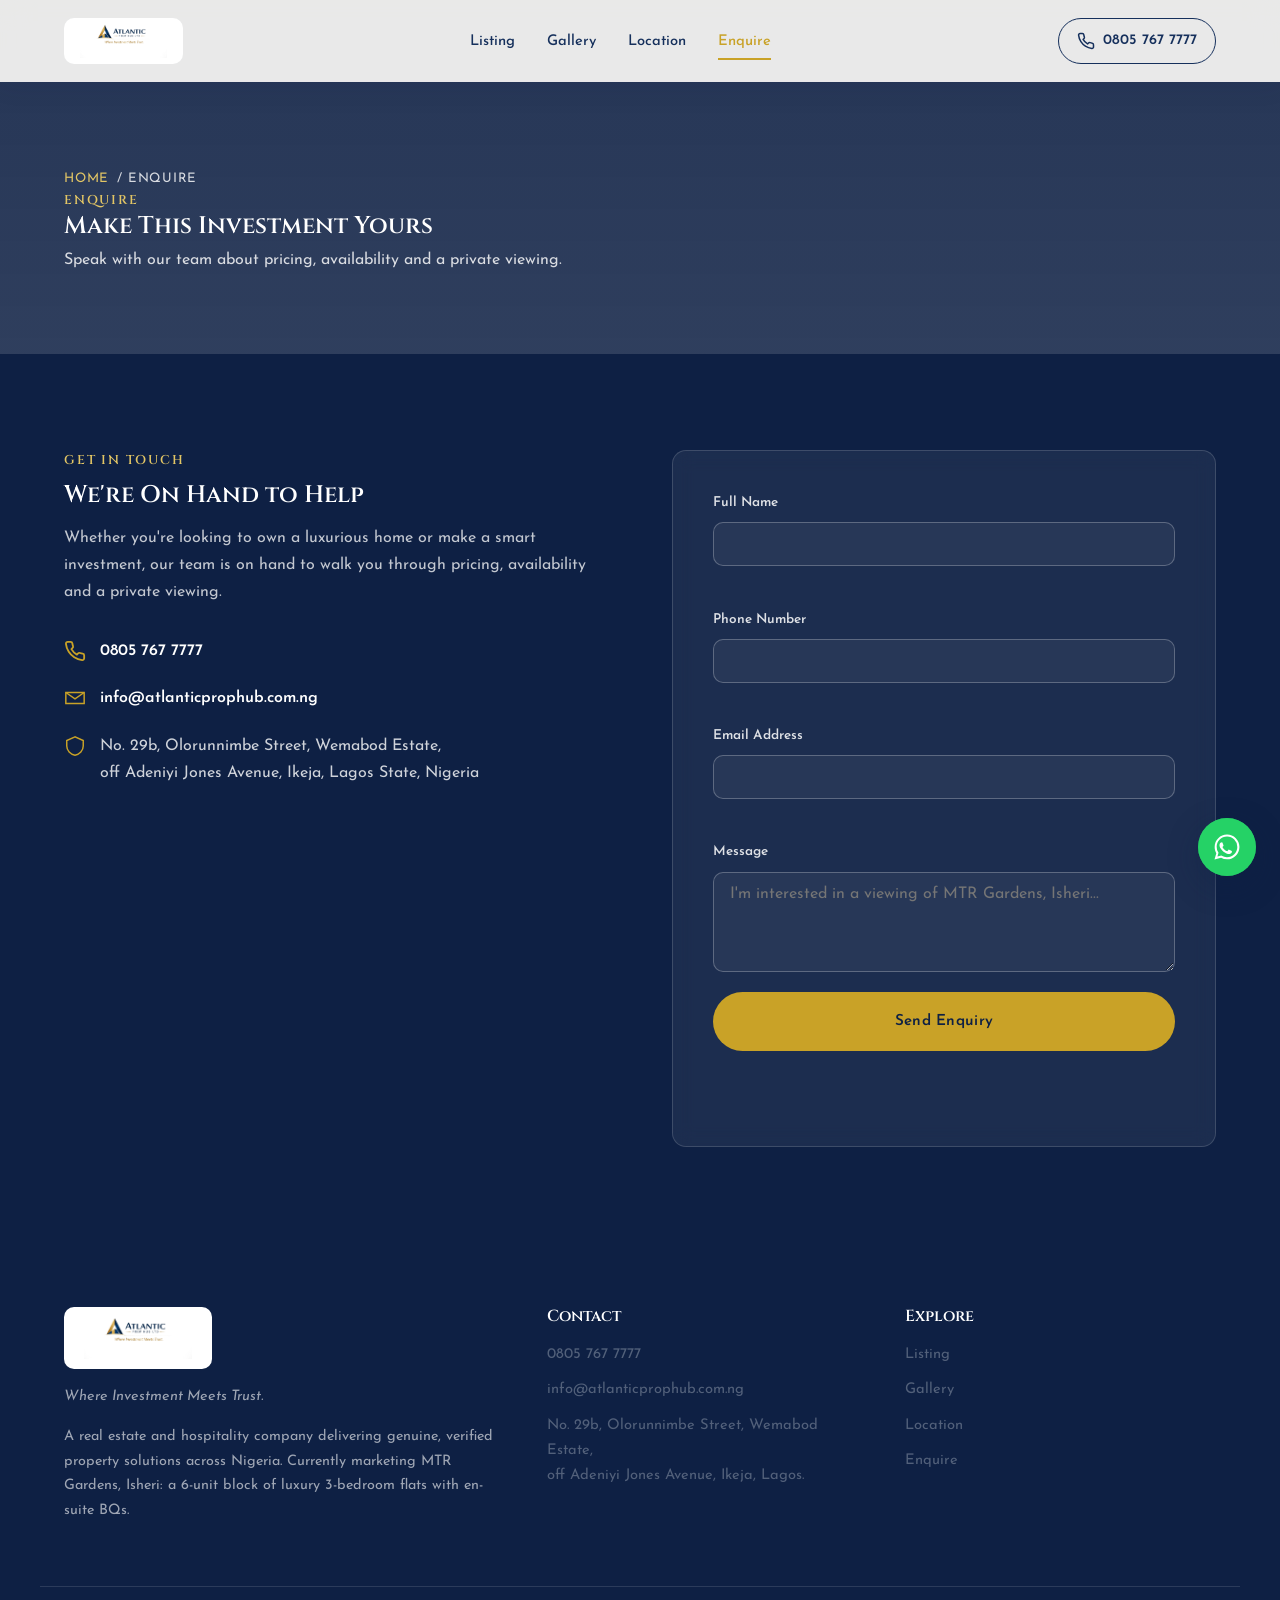
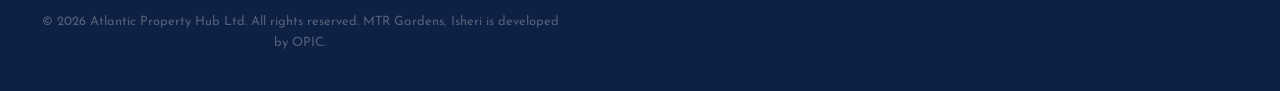
==== commit f69ef0ce: "Add WhatsApp chat button, favicon, and update tab titles - Floating WhatsApp button (fixed bottom-ri" ====
--- a/contact.html
+++ b/contact.html
@@ -3,8 +3,14 @@
 <head>
 <meta charset="UTF-8">
 <meta name="viewport" content="width=device-width, initial-scale=1.0">
-<title>Enquire: MTR Gardens, Isheri | Atlantic Property Hub Ltd</title>
+<title>Enquire: MTR Gardens, Isheri | Atlantic Property Hub Ltd - No. 1 Real Estate in Nigeria</title>
 <meta name="description" content="Get in touch with Atlantic Property Hub Ltd about MTR Gardens, Isheri: pricing, availability, and private viewings.">
+<link rel="icon" href="images/favicon.ico" sizes="any">
+<link rel="icon" type="image/png" sizes="16x16" href="images/favicon-16.png">
+<link rel="icon" type="image/png" sizes="32x32" href="images/favicon-32.png">
+<link rel="icon" type="image/png" sizes="192x192" href="images/favicon-192.png">
+<link rel="icon" type="image/png" sizes="512x512" href="images/favicon-512.png">
+<link rel="apple-touch-icon" sizes="180x180" href="images/apple-touch-icon.png">
 <link rel="preconnect" href="https://fonts.googleapis.com">
 <link rel="preconnect" href="https://fonts.gstatic.com" crossorigin>
 <link href="https://fonts.googleapis.com/css2?family=Cinzel:wght@400;500;600;700&family=Josefin+Sans:wght@300;400;500;600;700&display=swap" rel="stylesheet">
@@ -135,6 +141,13 @@
 </footer>
 
 
+<a class="whatsapp-fab"
+   href="https://wa.me/2348057677777?text=Hi%20Atlantic%20Property%20Hub%2C%20I%27m%20interested%20in%20MTR%20Gardens%2C%20Isheri.%20Can%20you%20tell%20me%20more%3F"
+   target="_blank" rel="noopener" aria-label="Chat with us on WhatsApp">
+  <span class="whatsapp-fab-ping" aria-hidden="true"></span>
+  <svg viewBox="0 0 24 24" fill="currentColor" aria-hidden="true"><path d="M12.04 2C6.58 2 2.13 6.45 2.13 11.91c0 1.75.46 3.48 1.32 4.99L2 22l5.25-1.38a9.9 9.9 0 0 0 4.78 1.22h.01c5.46 0 9.91-4.45 9.91-9.91 0-2.65-1.03-5.14-2.9-7.01A9.86 9.86 0 0 0 12.04 2Zm0 1.67c2.19 0 4.25.85 5.79 2.4a8.2 8.2 0 0 1 2.41 5.83c0 4.55-3.7 8.25-8.25 8.25a8.3 8.3 0 0 1-4.2-1.15l-.3-.18-3.12.82.83-3.04-.2-.31a8.2 8.2 0 0 1-1.26-4.4c0-4.55 3.71-8.22 8.3-8.22Zm-4.55 4.7c-.16 0-.42.06-.64.31s-.85.83-.85 2.03.87 2.36 1 2.52 1.7 2.72 4.19 3.71c2.07.83 2.49.66 2.94.62.45-.04 1.45-.59 1.65-1.16.2-.57.2-1.06.14-1.16-.06-.1-.23-.16-.48-.29-.25-.12-1.45-.71-1.68-.8-.23-.08-.39-.12-.56.13-.16.25-.64.79-.78.95-.15.16-.29.18-.54.06s-1.07-.4-2.04-1.26c-.75-.67-1.26-1.5-1.4-1.75-.15-.25-.02-.39.11-.51.11-.11.25-.29.37-.44.12-.15.16-.25.24-.41.08-.17.04-.31-.02-.44-.06-.12-.56-1.4-.78-1.9-.2-.5-.4-.42-.56-.43Z"/></svg>
+</a>
+
 <script src="js/main.js"></script>
 </body>
 </html>
--- a/css/styles.css
+++ b/css/styles.css
@@ -284,6 +284,19 @@
   background: linear-gradient(180deg, rgba(14,32,68,0.75) 0%, rgba(14,32,68,0.55) 45%, rgba(14,32,68,0.85) 100%);
 }
 .hero-content { position: relative; z-index: 2; padding-top: 80px; }
+.hero-welcome {
+  display: inline-flex;
+  align-items: center;
+  padding: 7px 18px;
+  border: 1px solid rgba(255, 255, 255, 0.35);
+  border-radius: 999px;
+  font-size: 0.78rem;
+  font-weight: 600;
+  letter-spacing: 0.1em;
+  text-transform: uppercase;
+  color: var(--white);
+  margin-bottom: 1.1em;
+}
 .eyebrow {
   text-transform: uppercase;
   letter-spacing: 0.18em;
@@ -802,3 +815,46 @@
 .cta-banner h2 { color: var(--white); }
 .cta-banner p { color: rgba(255,255,255,0.8); margin: 0 auto 1.6em; }
 .cta-banner .hero-cta { justify-content: center; }
+
+/* ---------- WhatsApp chat button ---------- */
+.whatsapp-fab {
+  position: fixed;
+  right: 24px;
+  bottom: 24px;
+  z-index: 150;
+  width: 58px;
+  height: 58px;
+  border-radius: 50%;
+  background: #25D366;
+  color: #fff;
+  display: flex;
+  align-items: center;
+  justify-content: center;
+  box-shadow: 0 10px 30px rgba(14, 32, 68, 0.35);
+  transition: transform var(--dur) var(--ease), box-shadow var(--dur) var(--ease);
+}
+.whatsapp-fab:hover {
+  transform: translateY(-3px) scale(1.05);
+  box-shadow: 0 14px 36px rgba(14, 32, 68, 0.45);
+  color: #fff;
+}
+.whatsapp-fab svg { width: 30px; height: 30px; position: relative; z-index: 1; }
+.whatsapp-fab-ping {
+  position: absolute;
+  inset: 0;
+  border-radius: 50%;
+  background: #25D366;
+  opacity: 0.6;
+  animation: whatsappPing 2.2s ease-out infinite;
+}
+@keyframes whatsappPing {
+  0% { transform: scale(1); opacity: 0.55; }
+  100% { transform: scale(1.7); opacity: 0; }
+}
+@media (prefers-reduced-motion: reduce) {
+  .whatsapp-fab-ping { animation: none; display: none; }
+}
+@media (max-width: 560px) {
+  .whatsapp-fab { right: 16px; bottom: 16px; width: 52px; height: 52px; }
+  .whatsapp-fab svg { width: 26px; height: 26px; }
+}
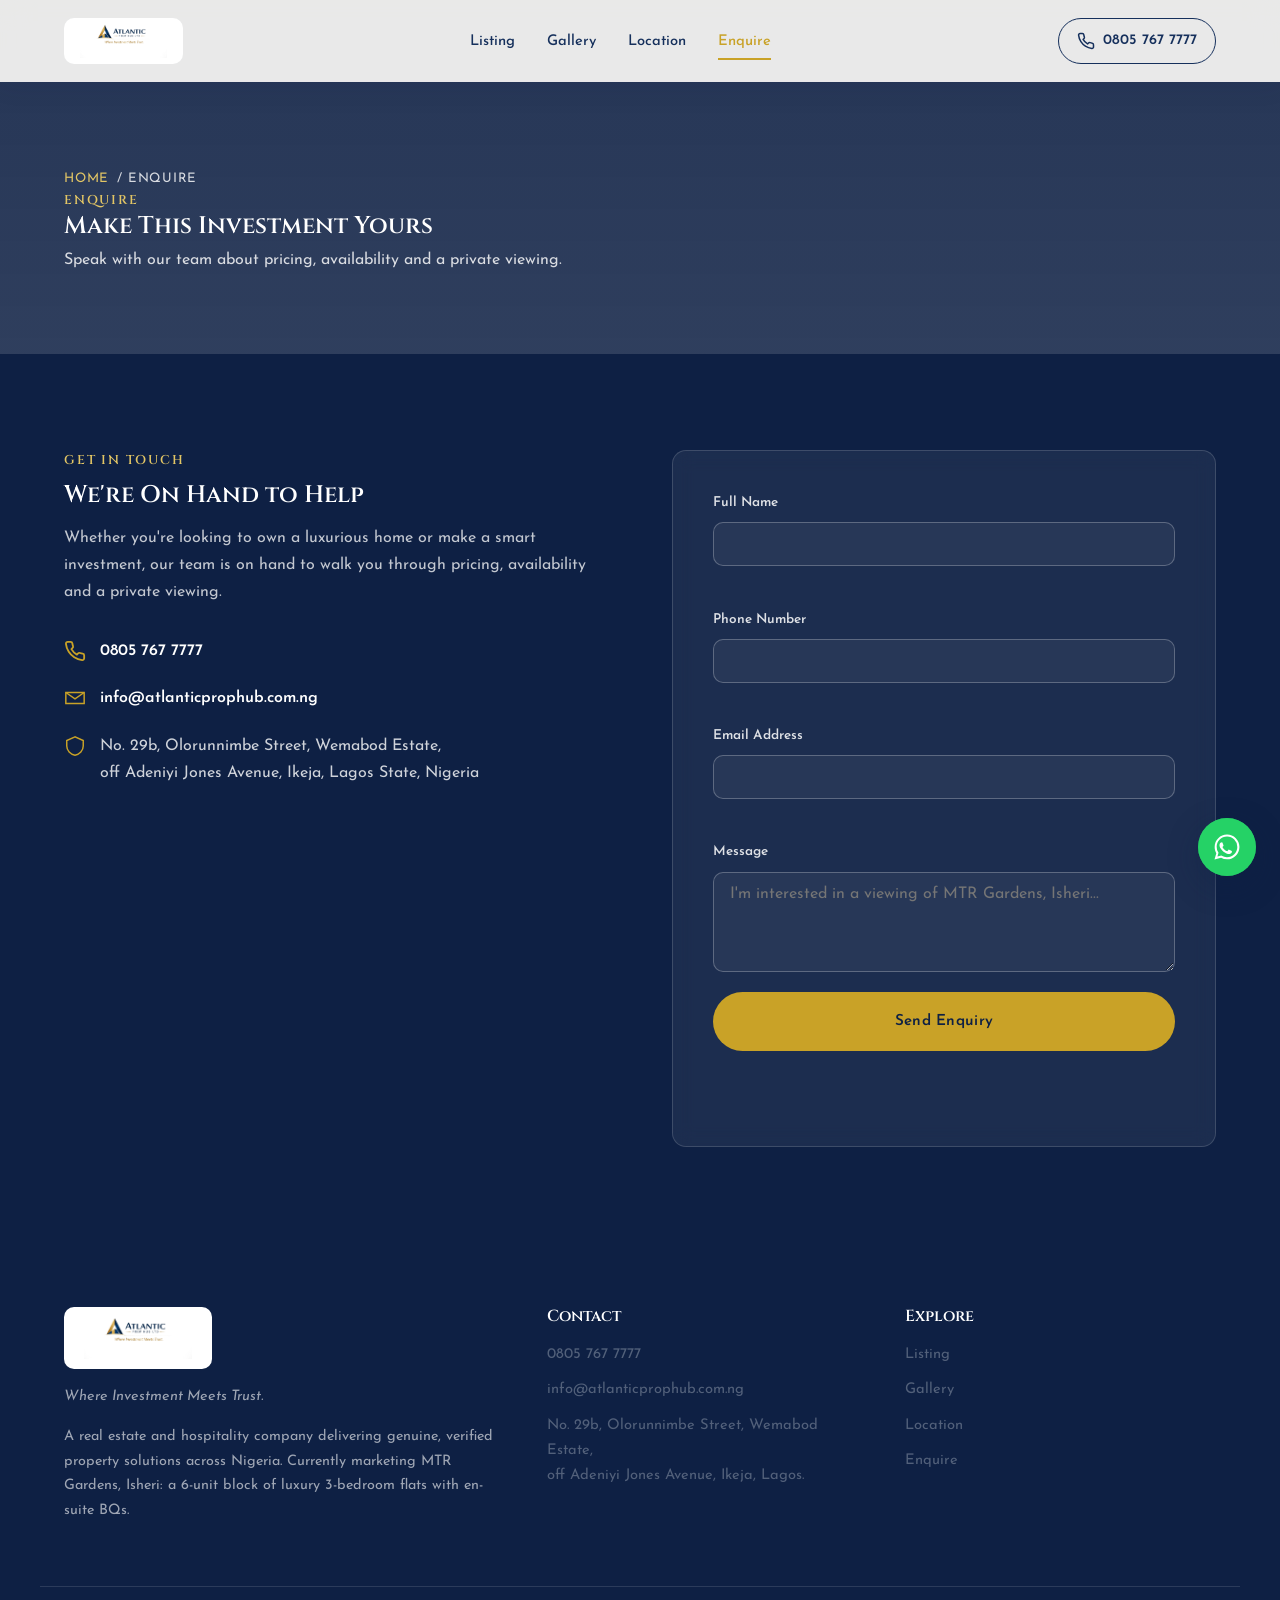
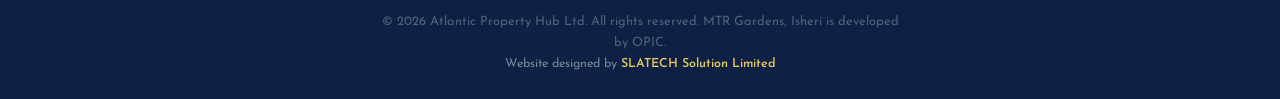
==== commit ffeb2826: "Add SLATECH Solution Limited design credit to footer Links to slatech.com.ng (new tab, rel=noopener)" ====
--- a/contact.html
+++ b/contact.html
@@ -22,17 +22,17 @@
 
 <header class="site-header" id="siteHeader">
   <div class="container header-inner">
-    <a href="index.html" class="brand">
+    <a href="/" class="brand">
       <span class="brand-logo-chip">
         <img src="images/logo.png" alt="Atlantic Property Hub Ltd — Where Investment Meets Trust" class="brand-logo">
       </span>
     </a>
 
     <nav class="main-nav" id="mainNav" aria-label="Primary">
-      <a href="listing.html">Listing</a>
-      <a href="gallery.html">Gallery</a>
-      <a href="location.html">Location</a>
-      <a href="contact.html" class="is-active" aria-current="page">Enquire</a>
+      <a href="listing">Listing</a>
+      <a href="gallery">Gallery</a>
+      <a href="location">Location</a>
+      <a href="contact" class="is-active" aria-current="page">Enquire</a>
     </nav>
 
     <div class="header-actions">
@@ -50,7 +50,7 @@
 <main id="main">
   <section class="page-hero">
     <div class="container">
-      <p class="breadcrumb"><a href="index.html">Home</a> / Enquire</p>
+      <p class="breadcrumb"><a href="/">Home</a> / Enquire</p>
       <p class="kicker">Enquire</p>
       <h1>Make This Investment Yours</h1>
       <p>Speak with our team about pricing, availability and a private viewing.</p>
@@ -129,14 +129,15 @@
     </div>
     <div class="footer-col">
       <h4>Explore</h4>
-      <p><a href="listing.html">Listing</a></p>
-      <p><a href="gallery.html">Gallery</a></p>
-      <p><a href="location.html">Location</a></p>
-      <p><a href="contact.html">Enquire</a></p>
+      <p><a href="listing">Listing</a></p>
+      <p><a href="gallery">Gallery</a></p>
+      <p><a href="location">Location</a></p>
+      <p><a href="contact">Enquire</a></p>
     </div>
   </div>
   <div class="container footer-bottom">
     <p>&copy; <span id="year"></span> Atlantic Property Hub Ltd. All rights reserved. MTR Gardens, Isheri is developed by OPIC.</p>
+    <p class="design-credit">Website designed by <a href="https://slatech.com.ng" target="_blank" rel="noopener">SLATECH Solution Limited</a></p>
   </div>
 </footer>
 
--- a/css/styles.css
+++ b/css/styles.css
@@ -744,6 +744,10 @@
 .footer-col p { margin-bottom: 0.7em; font-size: 0.92rem; }
 .footer-col a:hover { color: var(--gold-light); }
 .footer-bottom { padding: 24px 0; text-align: center; font-size: 0.8rem; color: rgba(255,255,255,0.5); }
+.footer-bottom p { margin: 0 auto; }
+.design-credit { margin-top: 6px; font-size: 0.78rem; color: rgba(255,255,255,0.45); }
+.design-credit a { color: var(--gold-light); font-weight: 600; transition: color var(--dur) var(--ease); }
+.design-credit a:hover { color: var(--gold); }
 @media (max-width: 760px) { .footer-inner { grid-template-columns: 1fr; gap: 32px; } }
 
 /* ---------- Page hero (subpages) ---------- */
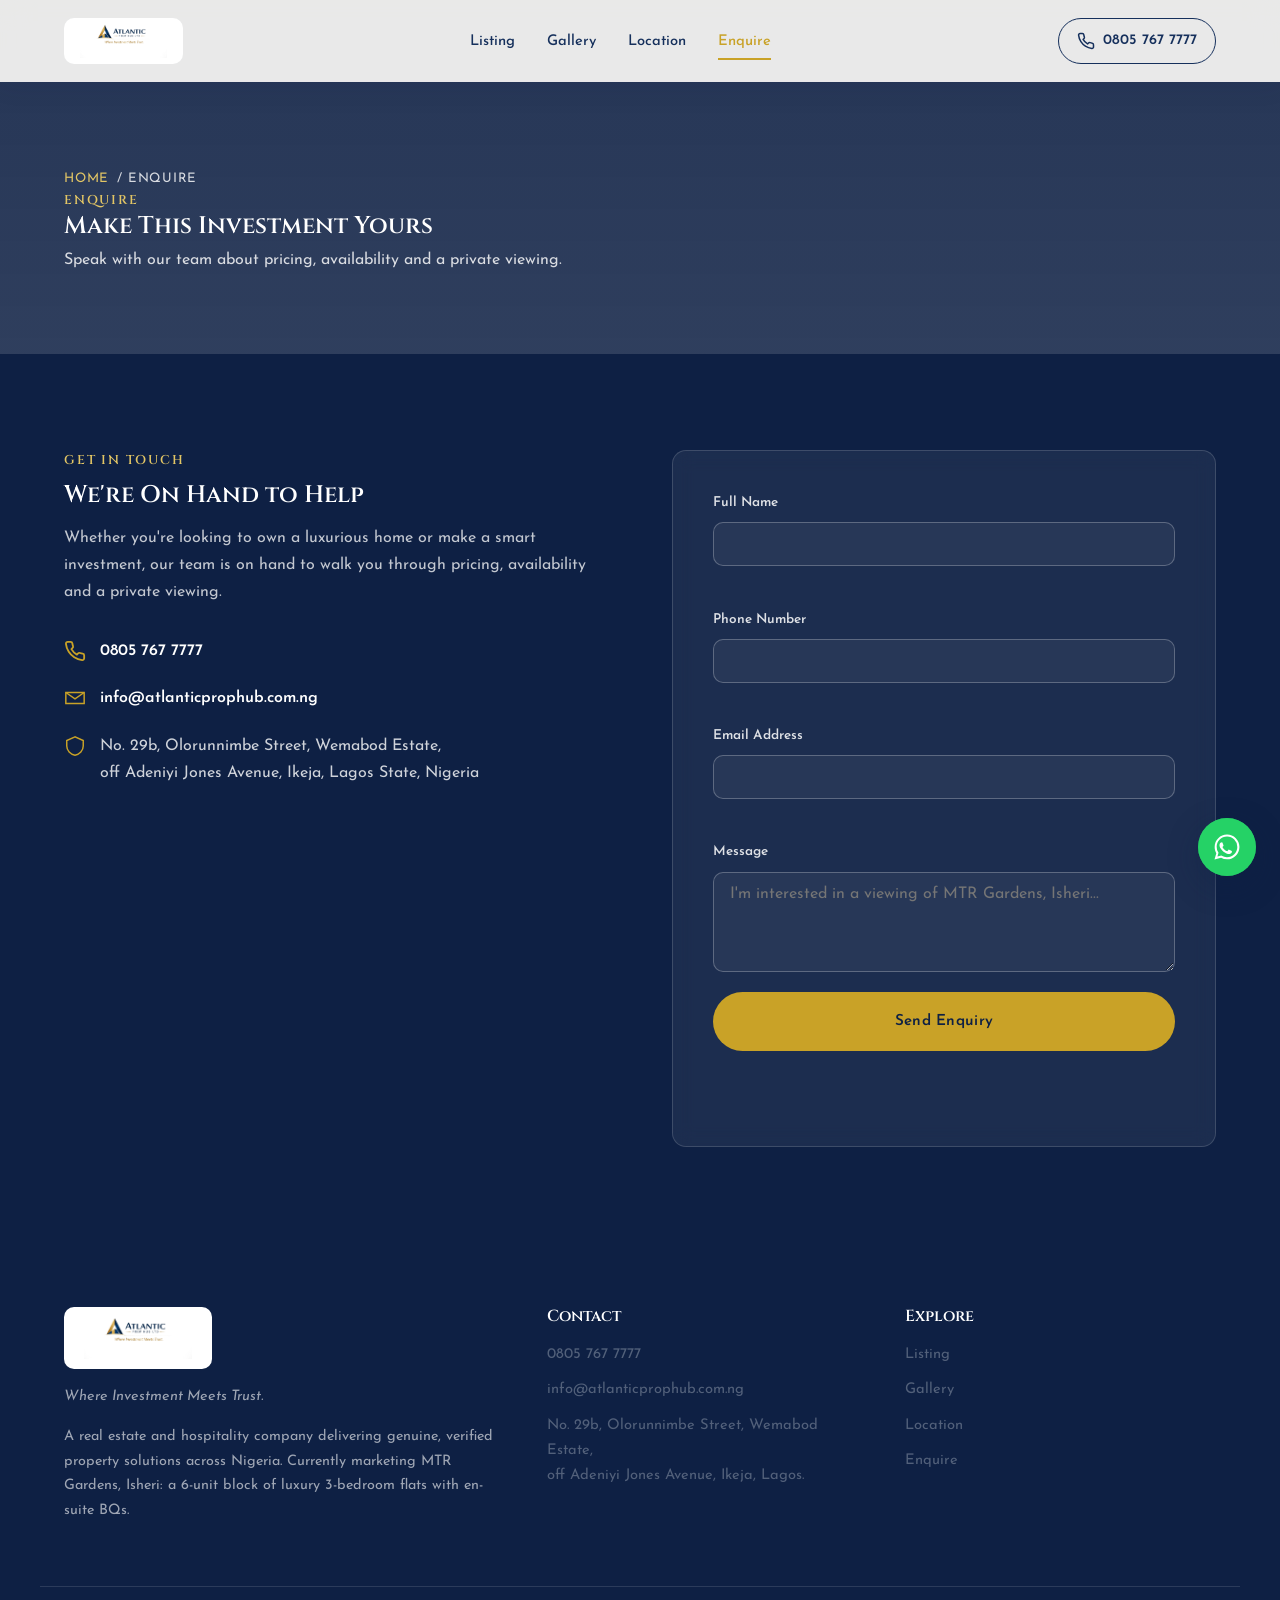
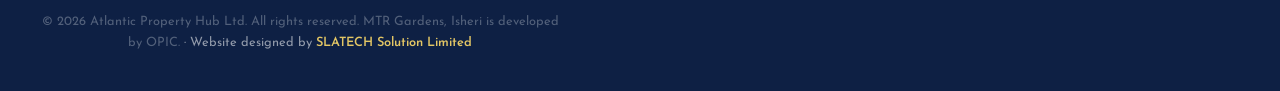
==== commit 598c8739: "Put SLATECH design credit on the same footer line as the copyright Co-Authored-By: Claude Opus 4.8 <" ====
--- a/contact.html
+++ b/contact.html
@@ -136,8 +136,7 @@
     </div>
   </div>
   <div class="container footer-bottom">
-    <p>&copy; <span id="year"></span> Atlantic Property Hub Ltd. All rights reserved. MTR Gardens, Isheri is developed by OPIC.</p>
-    <p class="design-credit">Website designed by <a href="https://slatech.com.ng" target="_blank" rel="noopener">SLATECH Solution Limited</a></p>
+    <p>&copy; <span id="year"></span> Atlantic Property Hub Ltd. All rights reserved. MTR Gardens, Isheri is developed by OPIC. <span class="design-credit">&middot; Website designed by <a href="https://slatech.com.ng" target="_blank" rel="noopener">SLATECH Solution Limited</a></span></p>
   </div>
 </footer>
 
--- a/css/styles.css
+++ b/css/styles.css
@@ -744,8 +744,7 @@
 .footer-col p { margin-bottom: 0.7em; font-size: 0.92rem; }
 .footer-col a:hover { color: var(--gold-light); }
 .footer-bottom { padding: 24px 0; text-align: center; font-size: 0.8rem; color: rgba(255,255,255,0.5); }
-.footer-bottom p { margin: 0 auto; }
-.design-credit { margin-top: 6px; font-size: 0.78rem; color: rgba(255,255,255,0.45); }
+.design-credit { color: rgba(255,255,255,0.55); }
 .design-credit a { color: var(--gold-light); font-weight: 600; transition: color var(--dur) var(--ease); }
 .design-credit a:hover { color: var(--gold); }
 @media (max-width: 760px) { .footer-inner { grid-template-columns: 1fr; gap: 32px; } }
